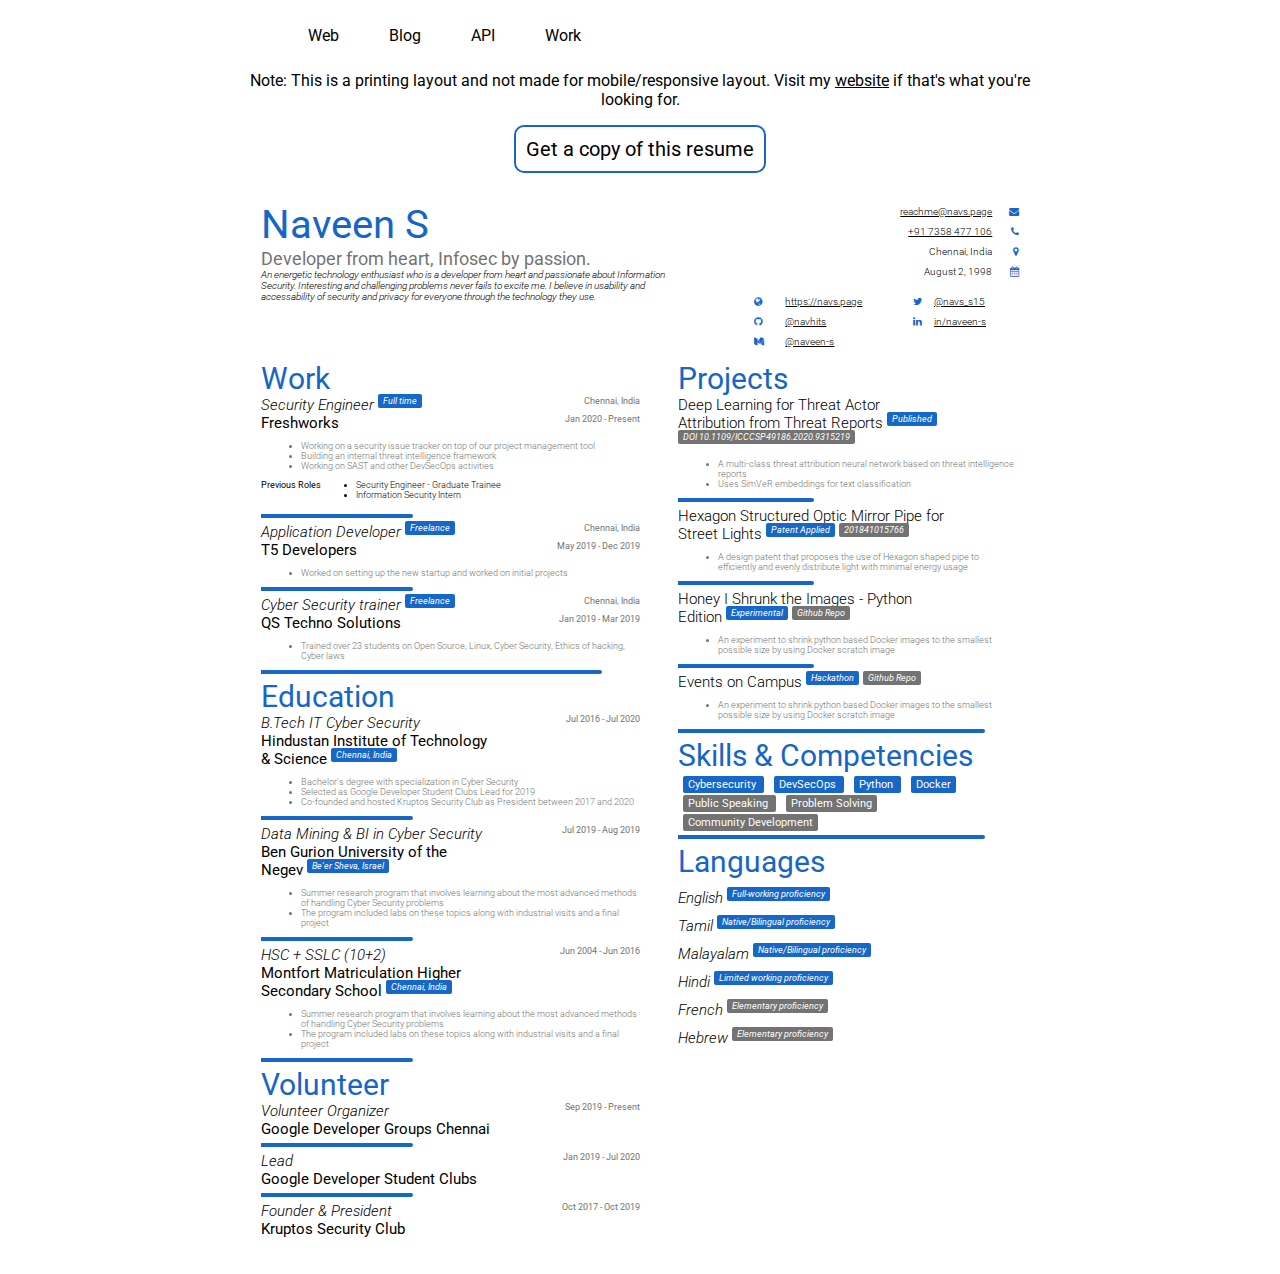
==== index.html @ 530368d0 "First resume version" ====
<!DOCTYPE html>
<html lang="en">

<head>
    <meta charset="UTF-8">
    <meta http-equiv="X-UA-Compatible" content="IE=edge">
    <meta name="viewport" content="width=device-width, initial-scale=1.0">
    <title>Naveen's Resume</title>
    <link rel="stylesheet" href="css/main.css">
    <link rel="stylesheet" href="css/components.css">
    <link rel="stylesheet" href="https://cdnjs.cloudflare.com/ajax/libs/font-awesome/4.7.0/css/font-awesome.css">
</head>

<body>
    <div class="a4" id="printArea">
        <div class="page-print" id="noPrint">
            <ul class="nav-list">
                <li class="nav-list-item"><a href="//navs.page">Web</a></li>
                <li class="nav-list-item"><a href="//naveen-s.medium.com">Blog</a></li>
                <li class="nav-list-item"><a href="//api.navs.page/docs">API</a></li>
                <li class="nav-list-item"><a href="//github.com/navhits">Work</a></li>
            </ul>
            <p class="note">Note: This is a printing layout and not made for mobile/responsive layout. Visit my <a
                    class="hyperlinks" href="//navs.page">website</a> if that's what you're looking for.</p>
            <input class="btn animate" type="button" onclick="generatePDF()" value="Get a copy of this resume" />
        </div>
        <div class="container">
            <section class="header-section">
                <div class="header-section-left">
                    <div class="name-title">
                        Naveen S
                    </div>
                    <div class="name-subtitle">
                        Developer from heart, Infosec by passion.
                    </div>
                    <div class="about">
                        An energetic technology enthusiast who is a developer from heart and passionate about
                        Information Security. Interesting
                        and challenging problems never fails to excite me. I believe in usability and accessability of
                        security and privacy for
                        everyone through the technology they use.
                    </div>

                </div>
                <div class="header-section-center">
                </div>
                <div class="header-section-right">
                    <div class="contact">
                        <div class="contact-item">
                            <div class="contact-item-text">
                                <a class="hyperlinks" href="mailto: reachme@navs.page">reachme@navs.page</a>
                            </div>
                            <div class="contact-item-icon">
                                <i class="fa fa-envelope" aria-hidden="true"></i>
                            </div>
                        </div>
                        <div class="contact-item">
                            <div class="contact-item-text">
                                <a class="hyperlinks" href="tel: +917358477106">+91 7358 477 106</a>
                            </div>
                            <div class="contact-item-icon">
                                <i class="fa fa-phone" aria-hidden="true"></i>
                            </div>
                        </div>
                        <div class="contact-item">
                            <div class="contact-item-text">
                                <a>Chennai, India</a>
                            </div>
                            <div class="contact-item-icon">
                                <i class="fa fa-map-marker" aria-hidden="true"></i>
                            </div>
                        </div>
                        <div class="contact-item">
                            <div class="contact-item-text">
                                <a>August 2, 1998</a>
                            </div>
                            <div class="contact-item-icon">
                                <i class="fa fa-calendar" aria-hidden="true"></i>
                            </div>
                        </div>
                    </div>
                    <div class="social">
                        <div class="social-item">
                            <div class="social-item-icon">
                                <i class="fa fa-globe" aria-hidden="true"></i>
                            </div>
                            <div class="social-item-text">
                                <a class="hyperlinks" href="//navs.page">https://navs.page</a>
                            </div>
                        </div>
                        <div class="social-item">
                            <div class="social-item-icon">
                                <i class="fa fa-twitter" aria-hidden="true"></i>
                            </div>
                            <div class="social-item-text">
                                <a class="hyperlinks" href="//twitter.com/nav_s15">@navs_s15</a>
                            </div>
                        </div>
                        <div class="social-item">
                            <div class="social-item-icon">
                                <i class="fa fa-github" aria-hidden="true"></i>
                            </div>
                            <div class="social-item-text">
                                <a class="hyperlinks" href="//github.com/navhits">@navhits</a>
                            </div>
                        </div>
                        <div class="social-item">
                            <div class="social-item-icon">
                                <i class="fa fa-linkedin" aria-hidden="true"></i>
                            </div>
                            <div class="social-item-text">
                                <a class="hyperlinks" href="//linkedin.com/in/naveen-s">in/naveen-s</a>
                            </div>
                        </div>
                        <div class="social-item">
                            <div class="social-item-icon">
                                <i class="fa fa-medium" aria-hidden="true"></i>
                            </div>
                            <div class="social-item-text">
                                <a class="hyperlinks" href="//naveen-s.medium.com">@naveen-s</a>
                            </div>
                        </div>
                    </div>
                </div>
            </section>
            <section class="body-section">
                <div class="body-section-left">
                    <div class="work">
                        <div class="work-title">
                            Work
                        </div>
                        <div class="work-items">
                            <div class="work-card">
                                <div class="work-card-row-split">
                                    <div class="work-card-role">
                                        <a>Security Engineer <span class="title-banner">Full time</span></a>
                                    </div>
                                    <div class="work-card-location">
                                        <a>Chennai, India</a>
                                    </div>
                                    <div class="work-card-org">
                                        <a>Freshworks</a>
                                    </div>
                                    <div class="work-card-timeline">
                                        <a>Jan 2020 - Present</a>
                                    </div>
                                </div>
                                <div class="work-card-row">
                                    <ul>
                                        <li>
                                            Working on a security issue tracker on top of our project management tool
                                        </li>
                                        <li>
                                            Building an internal threat intelligence framework
                                        </li>
                                        <li>
                                            Working on SAST and other DevSecOps activities
                                        </li>
                                    </ul>
                                </div>
                                <div class="work-card-history">
                                    <div class="past-roles">
                                        <a>Previous Roles</a>
                                    </div>
                                    <div class="past-role-titles">
                                        <ul class="ul-remove-padding-margin">
                                            <li>
                                                Security Engineer - Graduate Trainee
                                            </li>
                                            <li>
                                                Information Security Intern
                                            </li>
                                        </ul>
                                    </div>
                                </div>
                            </div>

                            <div class="spacer-sub-margin"></div>

                            <div class="work-card">
                                <div class="work-card-row-split">
                                    <div class="work-card-role">
                                        <a>Application Developer <span class="title-banner">Freelance</span></a>
                                    </div>
                                    <div class="work-card-location">
                                        <a>Chennai, India</a>
                                    </div>
                                    <div class="work-card-org">
                                        <a>T5 Developers</a>
                                    </div>
                                    <div class="work-card-timeline">
                                        <a>May 2019 - Dec 2019</a>
                                    </div>
                                </div>
                                <div class="work-card-row">
                                    <ul>
                                        <li>
                                            Worked on setting up the new startup and worked on initial projects
                                        </li>
                                    </ul>
                                </div>
                            </div>

                            <div class="spacer-sub-margin"></div>

                            <div class="work-card">
                                <div class="work-card-row-split">
                                    <div class="work-card-role">
                                        <a>Cyber Security trainer <span class="title-banner">Freelance</span></a>
                                    </div>
                                    <div class="work-card-location">
                                        <a>Chennai, India</a>
                                    </div>
                                    <div class="work-card-org">
                                        <a>QS Techno Solutions</a>
                                    </div>
                                    <div class="work-card-timeline">
                                        <a>Jan 2019 - Mar 2019</a>
                                    </div>
                                </div>
                                <div class="work-card-row">
                                    <ul>
                                        <li>
                                            Trained over 23 students on Open Source, Linux, Cyber Security, Ethics of
                                            hacking, Cyber laws
                                        </li>
                                    </ul>
                                </div>
                            </div>
                        </div>
                    </div>

                    <div class="spacer-margin"></div>

                    <div class="education">
                        <div class="education-title">
                            Education
                        </div>
                        <div class="education-items">
                            <div class="education-card">
                                <div class="education-card-row-split">
                                    <div class="education-card-role">
                                        <a>B.Tech IT Cyber Security</a>
                                    </div>
                                    <div class="education-card-timeline">
                                        <a>Jul 2016 - Jul 2020</a>
                                    </div>
                                </div>
                                <div class="education-card-row-org">
                                    <div class="education-card-org">
                                        <a>Hindustan Institute of Technology & Science <span
                                                class="title-banner">Chennai, India</span></a>
                                    </div>
                                </div>
                                <div class="education-card-row">
                                    <ul>
                                        <li>
                                            Bachelor's degree with specialization in Cyber Security
                                        </li>
                                        <li>
                                            Selected as Google Developer Student Clubs Lead for 2019
                                        </li>
                                        <li>
                                            Co-founded and hosted Kruptos Security Club as President between 2017 and
                                            2020
                                        </li>
                                    </ul>
                                </div>
                            </div>

                            <div class="spacer-sub-margin"></div>

                            <div class="education-card">
                                <div class="education-card-row-split">
                                    <div class="education-card-role">
                                        <a>Data Mining & BI in Cyber Security</a>
                                    </div>
                                    <div class="education-card-timeline">
                                        <a>Jul 2019 - Aug 2019</a>
                                    </div>
                                </div>
                                <div class="education-card-row-org">
                                    <div class="education-card-org">
                                        <a>Ben Gurion University of the Negev <span class="title-banner">Be'er Sheva,
                                                Israel</span></a>
                                    </div>
                                </div>
                                <div class="education-card-row">
                                    <ul>
                                        <li>
                                            Summer research program that involves learning about the most advanced
                                            methods of handling Cyber Security problems
                                        </li>
                                        <li>
                                            The program included labs on these topics along with industrial visits and a
                                            final project
                                        </li>
                                    </ul>
                                </div>
                            </div>

                            <div class="spacer-sub-margin"></div>

                            <div class="education-card">
                                <div class="education-card-row-split">
                                    <div class="education-card-role">
                                        <a>HSC + SSLC (10+2)</a>
                                    </div>
                                    <div class="education-card-timeline">
                                        <a>Jun 2004 - Jun 2016</a>
                                    </div>
                                </div>
                                <div class="education-card-row-org">
                                    <div class="education-card-org">
                                        <a>Montfort Matriculation Higher Secondary School <span
                                                class="title-banner">Chennai, India</span></a>
                                    </div>
                                </div>
                                <div class="education-card-row">
                                    <ul>
                                        <li>
                                            Summer research program that involves learning about the most advanced
                                            methods of handling Cyber
                                            Security problems
                                        </li>
                                        <li>
                                            The program included labs on these topics along with industrial visits and a
                                            final project
                                        </li>
                                    </ul>
                                </div>
                            </div>
                        </div>
                    </div>

                    <div class="spacer-sub-margin"></div>

                    <div class="volunteer">
                        <div class="volunteer-title">
                            Volunteer
                        </div>
                        <div class="volunteer-items">
                            <div class="volunteer-card">
                                <div class="volunteer-card-row-split">
                                    <div class="volunteer-card-role">
                                        <a>Volunteer Organizer</a>
                                    </div>
                                    <div class="volunteer-card-timeline">
                                        <a>Sep 2019 - Present</a>
                                    </div>
                                </div>
                                <div class="volunteer-card-row-org">
                                    <div class="volunteer-card-org">
                                        <a>Google Developer Groups Chennai</a>
                                    </div>
                                </div>
                            </div>

                            <div class="spacer-sub-margin"></div>

                            <div class="volunteer-card">
                                <div class="volunteer-card-row-split">
                                    <div class="volunteer-card-role">
                                        <a>Lead</a>
                                    </div>
                                    <div class="volunteer-card-timeline">
                                        <a>Jan 2019 - Jul 2020</a>
                                    </div>
                                </div>
                                <div class="volunteer-card-row-org">
                                    <div class="volunteer-card-org">
                                        <a>Google Developer Student Clubs</a>
                                    </div>
                                </div>
                            </div>

                            <div class="spacer-sub-margin"></div>

                            <div class="volunteer-card">
                                <div class="volunteer-card-row-split">
                                    <div class="volunteer-card-role">
                                        <a>Founder & President</a>
                                    </div>
                                    <div class="volunteer-card-timeline">
                                        <a>Oct 2017 - Oct 2019</a>
                                    </div>
                                </div>
                                <div class="volunteer-card-row-org">
                                    <div class="volunteer-card-org">
                                        <a>Kruptos Security Club</a>
                                    </div>
                                </div>
                            </div>
                        </div>
                    </div>
                </div>
                <div class="body-section-center"></div>

                <div class="body-section-right">
                    <div class="projects">
                        <div class="project-title">
                            Projects
                        </div>
                        <div class="project-items">
                            <div class="project-card">
                                <div class="project-card-row">
                                    <div class="project-card-name">
                                        <a>Deep Learning for Threat Actor Attribution from Threat Reports <span
                                                class="title-banner">Published</span> <br /><span
                                                class="title-banner-grey">DOI
                                                10.1109/ICCCSP49186.2020.9315219</span></a>
                                    </div>
                                </div>
                                <div class="project-card-row">
                                    <ul>
                                        <li>
                                            A multi-class threat attribution neural network based on threat intelligence
                                            reports
                                        </li>
                                        <li>
                                            Uses SimVeR embeddings for text classification
                                        </li>
                                    </ul>
                                </div>
                            </div>

                            <div class="spacer-sub-margin"></div>

                            <div class="project-card">
                                <div class="project-card-row">
                                    <div class="project-card-name">
                                        <a>Hexagon Structured Optic Mirror Pipe for Street Lights <span
                                                class="title-banner">Patent Applied</span>
                                            <span class="title-banner-grey">201841015766</span></a>
                                    </div>
                                </div>
                                <div class="project-card-row">
                                    <ul>
                                        <li>
                                            A design patent that proposes the use of Hexagon shaped pipe to efficiently
                                            and evenly distribute light with minimal
                                            energy usage
                                        </li>
                                    </ul>
                                </div>
                            </div>

                            <div class="spacer-sub-margin"></div>

                            <div class="project-card">
                                <div class="project-card-row">
                                    <div class="project-card-name">
                                        <a>Honey I Shrunk the Images - Python Edition <span
                                                class="title-banner">Experimental</span> <a
                                                class="hyperlinks-white no-underline"
                                                href="//github.com/navhits/honey-i-shrunk-the-images-py"><span
                                                    class="title-banner-grey">Github Repo</span></a></a>
                                    </div>
                                </div>
                                <div class="project-card-row">
                                    <ul>
                                        <li>
                                            An experiment to shrink python based Docker images to the smallest possible
                                            size by using Docker scratch image
                                        </li>
                                    </ul>
                                </div>
                            </div>

                            <div class="spacer-sub-margin"></div>

                            <div class="project-card">
                                <div class="project-card-row">
                                    <div class="project-card-name">
                                        <a>Events on Campus <span class="title-banner">Hackathon</span> <a
                                                class="hyperlinks-white no-underline"
                                                href="//github.com/navhits/EventsOnCampus"><span
                                                    class="title-banner-grey">Github Repo</span></a></a>
                                    </div>
                                </div>
                                <div class="project-card-row">
                                    <ul>
                                        <li>
                                            An experiment to shrink python based Docker images to the smallest possible
                                            size by using Docker scratch image
                                        </li>
                                    </ul>
                                </div>
                            </div>
                        </div>
                    </div>

                    <div class="spacer-margin"></div>

                    <div class="skills">
                        <div class="skills-title">
                            Skills & Competencies
                        </div>
                        <div class="skill-cards-section">
                            <span class="skill-card-blue">
                                Cybersecurity
                            </span>
                            <span class="skill-card-blue">
                                DevSecOps
                            </span>
                            <span class="skill-card-blue">
                                Python
                            </span>
                            <span class="skill-card-blue">
                                Docker
                            </span>
                            <br />
                            <span class="skill-card-grey">
                                Public Speaking
                            </span>
                            <span class="skill-card-grey">
                                Problem Solving
                            </span>
                            <br />
                            <span class="skill-card-grey">
                                Community Development
                            </span>
                        </div>
                    </div>

                    <div class="spacer-margin"></div>

                    <div class="languages">
                        <div class="languages-title">
                            Languages
                        </div>
                        <div class="language-items">
                            <div class="project-card">
                                <div class="language-card-row">
                                    <div class="language-card-name">
                                        <a>English <span
                                                class="title-banner">Full-working proficiency</span></a>
                                    </div>
                                    <div class="language-card-name">
                                        <a>Tamil <span class="title-banner">Native/Bilingual proficiency</span></a>
                                    </div>
                                    <div class="language-card-name">
                                        <a>Malayalam <span class="title-banner">Native/Bilingual proficiency</span></a>
                                    </div>
                                    <div class="language-card-name">
                                        <a>Hindi <span class="title-banner">Limited working proficiency</span></a>
                                    </div>
                                    <div class="language-card-name">
                                        <a>French <span class="title-banner-grey">Elementary proficiency</span></a>
                                    </div>
                                    <div class="language-card-name">
                                        <a>Hebrew <span class="title-banner-grey">Elementary proficiency</span></a>
                                    </div>
                                </div>
                            </div>
                        </div>
                    </div>
                </div>
            </section>
        </div>
    <div class="footer"></div>
    </div>
    
    <script>
        function generatePDF() {
            let noPrint = document.getElementById("noPrint");
            let printArea = document.getElementById("printArea");
            noPrint.remove();
            window.print();
            printArea.insertBefore(noPrint, printArea.children[0]);
        }
    </script>

</body>

</html>
---- css/main.css ----
@import url('https://fonts.googleapis.com/css2?family=Roboto:ital,wght@0,100;0,300;0,400;0,500;0,700;0,900;1,100;1,300;1,400;1,500;1,700;1,900&display=swap');
html, body, * {
    font-family: 'Roboto', sans-serif;
}
body {
    background: #fff
}

.fa {
    color: #1667C7;
}

.hyperlinks {
    color: #000;
}

.no-underline {
    text-decoration: none;
}

.hyperlinks-white {
    color: #fff;
}

.ul-remove-padding-margin {
    padding-left: 0;
    margin-top: 0;
}

.btn {
    background-color: transparent;
    border: 2px solid #1667C7;
    border-radius: 10px;
    cursor: pointer;
    font-size: 20px; 
    padding: 10px;
    margin: auto;
    display: block;
    text-align: center;
    font-weight: 400;
}
.btn:hover, .btn:focus {
    outline: 0;
}

.animate {
  border-color: #1667C7;
  color: #000;
  background-image: linear-gradient(45deg, #1667C7 50%, transparent 50%);
  background-position: 100%;
  background-size: 250%;
  transition: background 500ms ease-in-out;
}
.animate:hover {
    background-position: 0;
    color: #fff;
}

.note {
    text-align: center;
}

.nav-list {
    list-style-type: none;
    overflow: hidden;
}

.nav-list-item {
    float: left;
}

.nav-list-item a {
    display: block;
    color: #000;
    text-align: center;
    padding: 5px 20px;
    margin: 5px 5px;
    border-radius: 5px;
    text-decoration: none;
}

.nav-list-item a:hover {
    background: #1667C7;
    color: #fff;
    transition: color 300ms ease-in-out;
    transition: background 300ms ease-in-out;
}
---- css/components.css ----
.a4 {
    width: 210mm;
    background: #fff;
    margin: auto;
}
.container {
    padding: 28px 18px 28px 18px;
}

.header-section {
  display: grid;
  grid-template-columns: 55% 10% 35%;
}

.header-section-left > .name-title {
    font-size: 40px;
    font-weight: 400;
    color: #1666c7;
}

.name-subtitle {
    color: #737373;
    font-size: 18px;
}

.header-section-left > .about {
    font-size: 10px;
    font-weight: 300;
    font-style: italic;
    height: 48px;
}

.header-section-right {
    margin-top: 5px;
}

.header-section-right > .contact {
    font-size: 10px;
    font-weight: 300;
}

.header-section-right > .contact > .contact-item {
    display: grid;
    grid-template-columns: 90% 10%;
    grid-template-rows: 20px;
    text-align: right;
}

.header-section-right > .social {
    margin-top: 10px;
    font-size: 10px;
    font-weight: 300;
    display: grid;
    grid-template-columns: 60% 40%;
    grid-template-rows: auto;
}

.header-section-right > .social > .social-item {
    display: grid;
    grid-template-columns: 20% 80%;
    grid-template-rows: 20px;
}

.body-section {
    padding-top: 5px;
    display: grid;
    grid-template-columns: 50% 5% 45%;
    grid-template-rows: auto;
}

.work-title, .education-title, .volunteer-title, .project-title, .skills-title, .languages-title {
    font-size: 30px;
    font-weight: 400;
    color: #1666c7;
}

.work-card-row-split, .education-card-row-split, .volunteer-card-row-split {
    display: grid;
    grid-template-columns: 70% 30%;
    grid-template-rows: auto;
}

.work-card-role, .education-card-role, .volunteer-card-role {
    font-size: 15px;
    font-weight: 300;
    font-style: italic;
}

.education-card-row-org {
    width: 60%;
}


.work-card-org, .education-card-org, .volunteer-card-org {
    font-size: 15px;
    font-weight: 400;
}

.project-card-name {
    font-size: 15px;
    width: 80%;
    color: #000;
    font-weight: 300;
}

.language-card-name {
    font-size: 15px;
    font-weight: 300;
    font-style: italic;
    padding: 10px 0 0 0;
}

.title-banner {
    background: #1667C7;
    border-radius: 2px;
    color: #fff;
    font-size: 9px;
    font-weight: 400;
    font-style: italic;
    padding: 2px 5px 2px 5px;
    text-align: center;
    vertical-align: text-top;
    margin-top: 1px;
}

.skill-card-blue {
    background: #1667C7;
    border-radius: 2px;
    color: #fff;
    font-size: 11px;
    font-weight: 400;
    padding: 2px 5px 2px 5px;
    text-align: center;
    margin: 0 5px 0 5px;
}

.skill-card-grey {
    background: #737373;
    border-radius: 2px;
    color: #fff;
    font-size: 11px;
    font-weight: 400;
    padding: 2px 5px 2px 5px;
    text-align: center;
    margin: 0 5px 0 5px;
}

.title-banner-grey {
    background: #737373;
    border-radius: 2px;
    color: #fff;
    font-size: 9px;
    font-weight: 400;
    font-style: italic;
    padding: 2px 5px 2px 5px;
    text-align: center;
    vertical-align: text-top;
    margin-top: 1px;
}

.work-card-location, .work-card-timeline,
.education-card-location, .education-card-timeline,
.volunteer-card-location, .volunteer-card-timeline  {
    font-size: 9px;
    font-weight: 400;
    color: #737373;
    text-align: right;
}

.work-card-row, .education-card-row, .volunteer-card-row, .project-card-row {
    font-size: 9px;
    font-weight: 300;
    color: #737373;
}

.work-card-history {
    display: grid;
    grid-template-columns: 25% 75%;
    grid-template-rows: auto;
}

.work-card-history .past-roles {
    font-size: 9px;
    font-weight: 400;
}

.work-card-history .past-role-titles {
    font-size: 9px;
    font-weight: 300;
}

.spacer-sub-margin {
    height: 4px;
    width: 40%;
    background: #1667C7;
    margin: 5px 0 5px 0;
    border-radius: 0 5px 5px 0;
}
.spacer-margin {
    height: 4px;
    width: 90%;
    background: #1667C7;
    margin: 5px 0 5px 0;
    border-radius: 0 5px 5px 0;
}
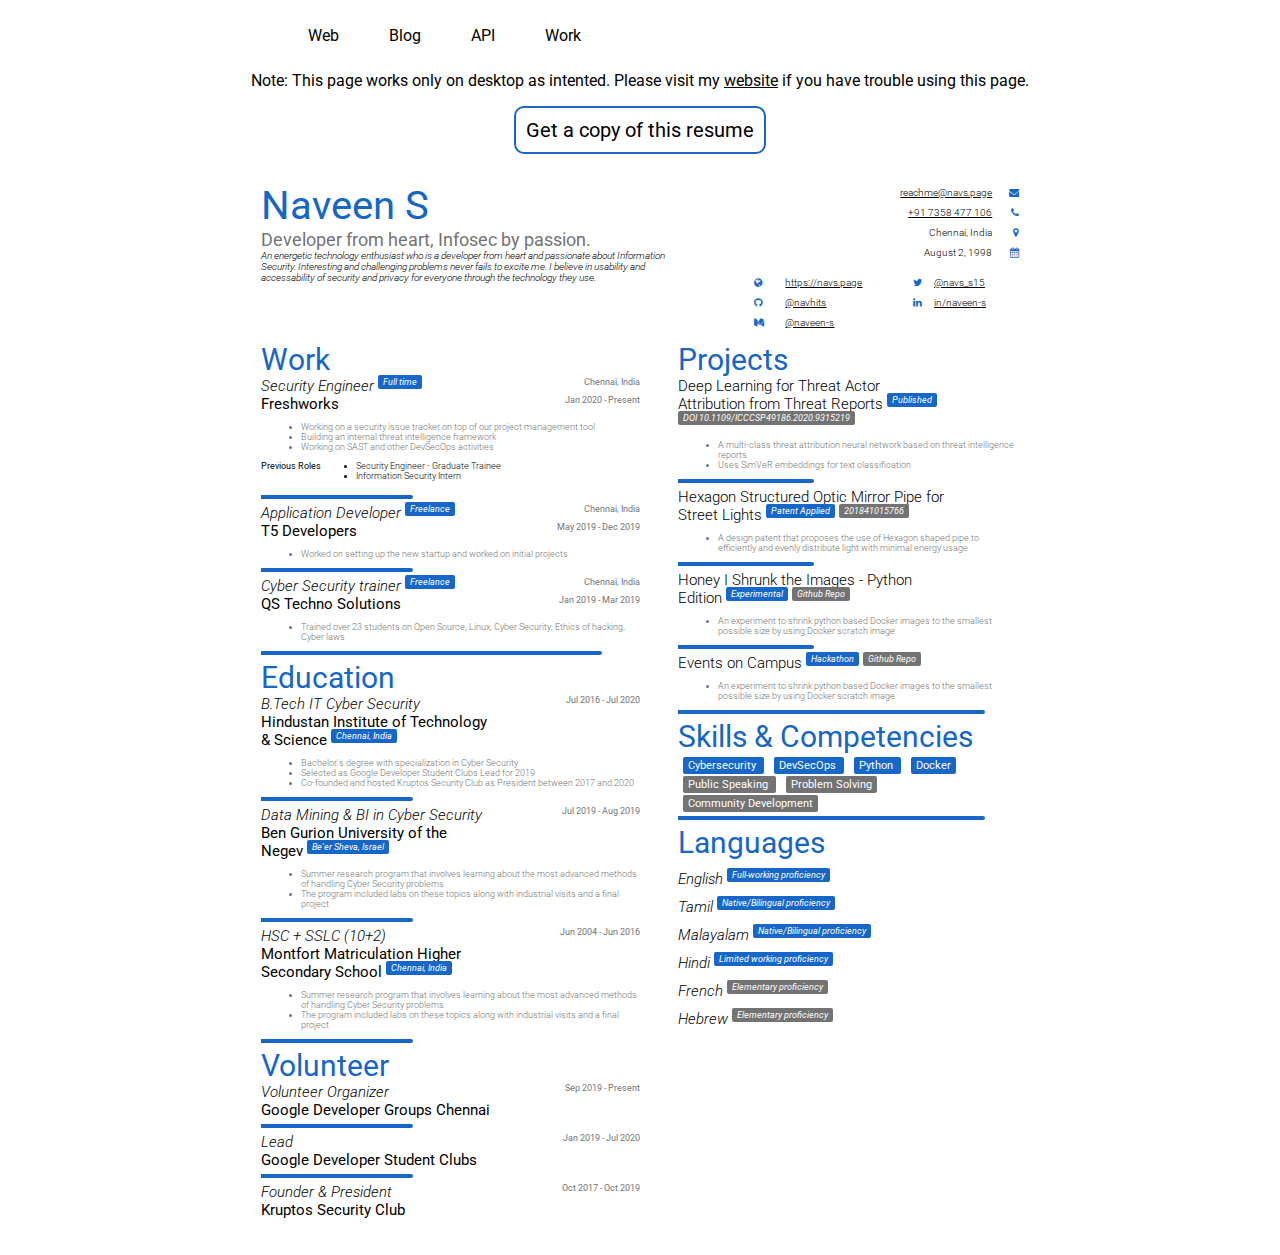
==== commit b36d1a43: "Adding instructions for mobile users" ====
--- a/index.html
+++ b/index.html
@@ -20,8 +20,8 @@
                 <li class="nav-list-item"><a href="//api.navs.page/docs">API</a></li>
                 <li class="nav-list-item"><a href="//github.com/navhits">Work</a></li>
             </ul>
-            <p class="note">Note: This is a printing layout and not made for mobile/responsive layout. Visit my <a
-                    class="hyperlinks" href="//navs.page">website</a> if that's what you're looking for.</p>
+            <p class="note">Note: This page works only on desktop as intented. Please visit my <a
+                    class="hyperlinks" href="//navs.page">website</a> if you have trouble using this page.</p>
             <input class="btn animate" type="button" onclick="generatePDF()" value="Get a copy of this resume" />
         </div>
         <div class="container">
